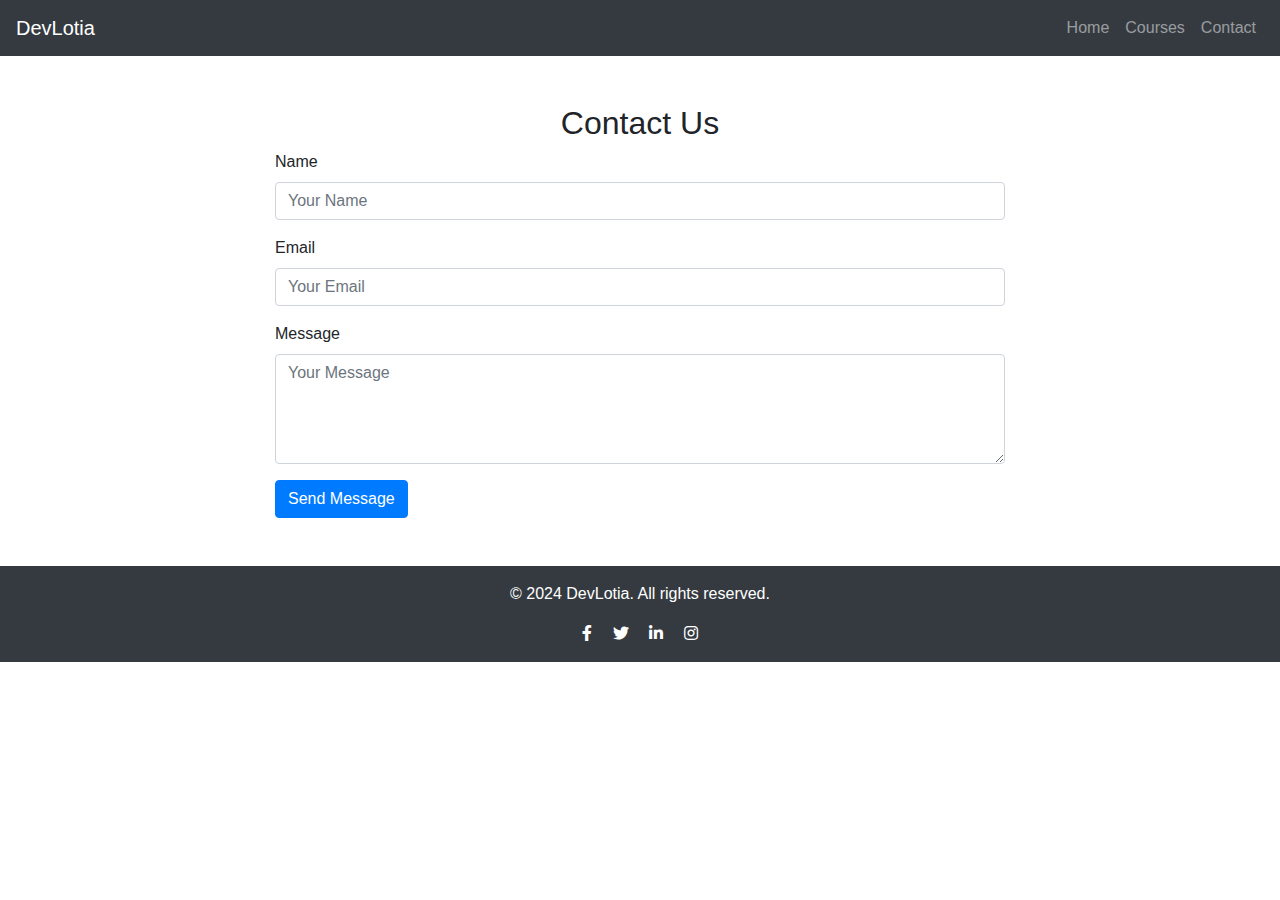
==== contact.html @ d09f6a95 "Create contact.html" ====
<!DOCTYPE html>
<html lang="en">

<head>
    <meta charset="UTF-8">
    <meta name="viewport" content="width=device-width, initial-scale=1.0">
    <title>DevLotia - Contact</title>
    <link rel="stylesheet" href="https://stackpath.bootstrapcdn.com/bootstrap/4.5.2/css/bootstrap.min.css">
    <link rel="stylesheet" href="https://cdnjs.cloudflare.com/ajax/libs/font-awesome/5.15.3/css/all.min.css">
    <link rel="stylesheet" href="style.css">
</head>

<body>
    <!-- Navigation Bar -->
    <nav class="navbar navbar-expand-lg navbar-dark bg-dark">
        <a class="navbar-brand" href="#">DevLotia</a>
        <button class="navbar-toggler" type="button" data-toggle="collapse" data-target="#navbarNav" aria-controls="navbarNav" aria-expanded="false" aria-label="Toggle navigation">
            <span class="navbar-toggler-icon"></span>
        </button>
        <div class="collapse navbar-collapse" id="navbarNav">
            <ul class="navbar-nav ml-auto">
                <li class="nav-item">
                    <a class="nav-link" href="index.html">Home</a>
                </li>
                <li class="nav-item">
                    <a class="nav-link" href="courses.html">Courses</a>
                </li>
                <li class="nav-item">
                    <a class="nav-link" href="contact.html">Contact</a>
                </li>
            </ul>
        </div>
    </nav>

    <!-- Contact Section -->
    <section class="contact py-5">
        <div class="container">
            <h2 class="text-center">Contact Us</h2>
            <div class="row">
                <div class="col-md-8 mx-auto">
                    <form>
                        <div class="form-group">
                            <label for="name">Name</label>
                            <input type="text" class="form-control" id="name" placeholder="Your Name">
                        </div>
                        <div class="form-group">
                            <label for="email">Email</label>
                            <input type="email" class="form-control" id="email" placeholder="Your Email">
                        </div>
                        <div class="form-group">
                            <label for="message">Message</label>
                            <textarea class="form-control" id="message" rows="4" placeholder="Your Message"></textarea>
                        </div>
                        <button type="submit" class="btn btn-primary">Send Message</button>
                    </form>
                </div>
            </div>
        </div>
    </section>

    <!-- Footer -->
    <footer class="bg-dark text-white text-center py-3">
        <div class="container">
            <p>&copy; 2024 DevLotia. All rights reserved.</p>
            <div class="social-icons">
                <a href="#" class="text-white mx-2"><i class="fab fa-facebook-f"></i></a>
                <a href="#" class="text-white mx-2"><i class="fab fa-twitter"></i></a>
                <a href="#" class="text-white mx-2"><i class="fab fa-linkedin-in"></i></a>
                <a href="#" class="text-white mx-2"><i class="fab fa-instagram"></i></a>
            </div>
        </div>
    </footer>

    <script src="https://code.jquery.com/jquery-3.5.1.slim.min.js"></script>
    <script src="https://cdn.jsdelivr.net/npm/@popperjs/core@2.5.4/dist/umd/popper.min.js"></script>
    <script src="https://stackpath.bootstrapcdn.com/bootstrap/4.5.2/js/bootstrap.min.js"></script>
    <script src="script.js"></script>
</body>

</html>
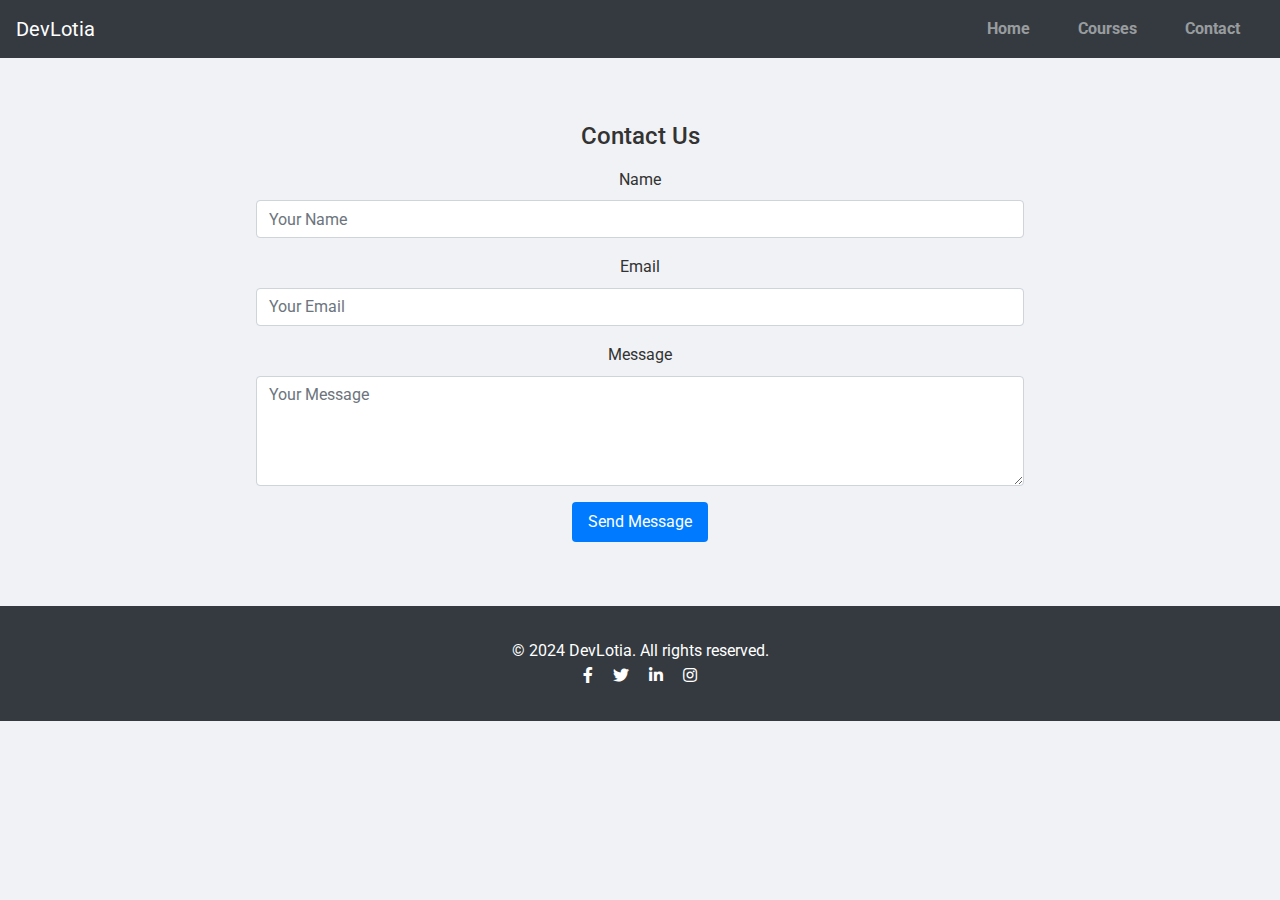
==== commit 1416d3b2: "Update contact.html" ====
--- a/contact.html
+++ b/contact.html
@@ -8,6 +8,7 @@
     <link rel="stylesheet" href="https://stackpath.bootstrapcdn.com/bootstrap/4.5.2/css/bootstrap.min.css">
     <link rel="stylesheet" href="https://cdnjs.cloudflare.com/ajax/libs/font-awesome/5.15.3/css/all.min.css">
     <link rel="stylesheet" href="style.css">
+      <link href="https://fonts.googleapis.com/css2?family=Roboto:wght@400;700&display=swap" rel="stylesheet">
 </head>
 
 <body>
--- a/style.css
+++ b/style.css
@@ -0,0 +1,117 @@
+/* Reset some default styles */
+body, h1, h2, h3, h4, h5, h6, p, ul, li, a {
+  margin: 0;
+  padding: 0;
+  box-sizing: border-box;
+}
+
+body {
+  font-family: 'Roboto', sans-serif;
+  background: #f0f2f5;
+  color: #333;
+  line-height: 1.6;
+}
+
+header {
+  background: #333;
+  color: #fff;
+  padding: 1rem;
+  text-align: center;
+}
+
+header h1 {
+  font-size: 2rem;
+}
+
+nav ul {
+  display: flex;
+  justify-content: center;
+  list-style: none;
+}
+
+nav ul li {
+  margin: 0 1rem;
+}
+
+nav ul li a {
+  color: #fff;
+  text-decoration: none;
+  font-weight: bold;
+}
+
+section {
+  padding: 2rem;
+  text-align: center;
+}
+
+section h2 {
+  font-size: 1.5rem;
+  margin-bottom: 1rem;
+}
+
+section p {
+  margin-bottom: 1rem;
+}
+
+.footer {
+  background: #333;
+  color: #fff;
+  text-align: center;
+  padding: 1rem;
+  position: fixed;
+  bottom: 0;
+  width: 100%;
+}
+
+.card {
+  background: #fff;
+  border: 1px solid #ddd;
+  border-radius: 8px;
+  padding: 1rem;
+  margin: 1rem;
+  box-shadow: 0 0 10px rgba(0, 0, 0, 0.1);
+}
+
+.card h3 {
+  margin-bottom: 0.5rem;
+}
+
+.card p {
+  margin-bottom: 1rem;
+}
+
+.btn {
+  background: #007bff;
+  color: #fff;
+  padding: 0.5rem 1rem;
+  border: none;
+  border-radius: 4px;
+  cursor: pointer;
+  text-decoration: none;
+}
+
+.btn:hover {
+  background: #0056b3;
+}
+
+.hero {
+  background: url('https://source.unsplash.com/1600x900/?education') no-repeat center center/cover;
+  color: #fff;
+  padding: 4rem 2rem;
+  text-align: center;
+}
+
+.hero h1 {
+  font-size: 3rem;
+  margin-bottom: 1rem;
+}
+
+.hero p {
+  font-size: 1.2rem;
+}
+
+.container {
+  max-width: 1200px;
+  margin: 0 auto;
+  padding: 1rem;
+}
